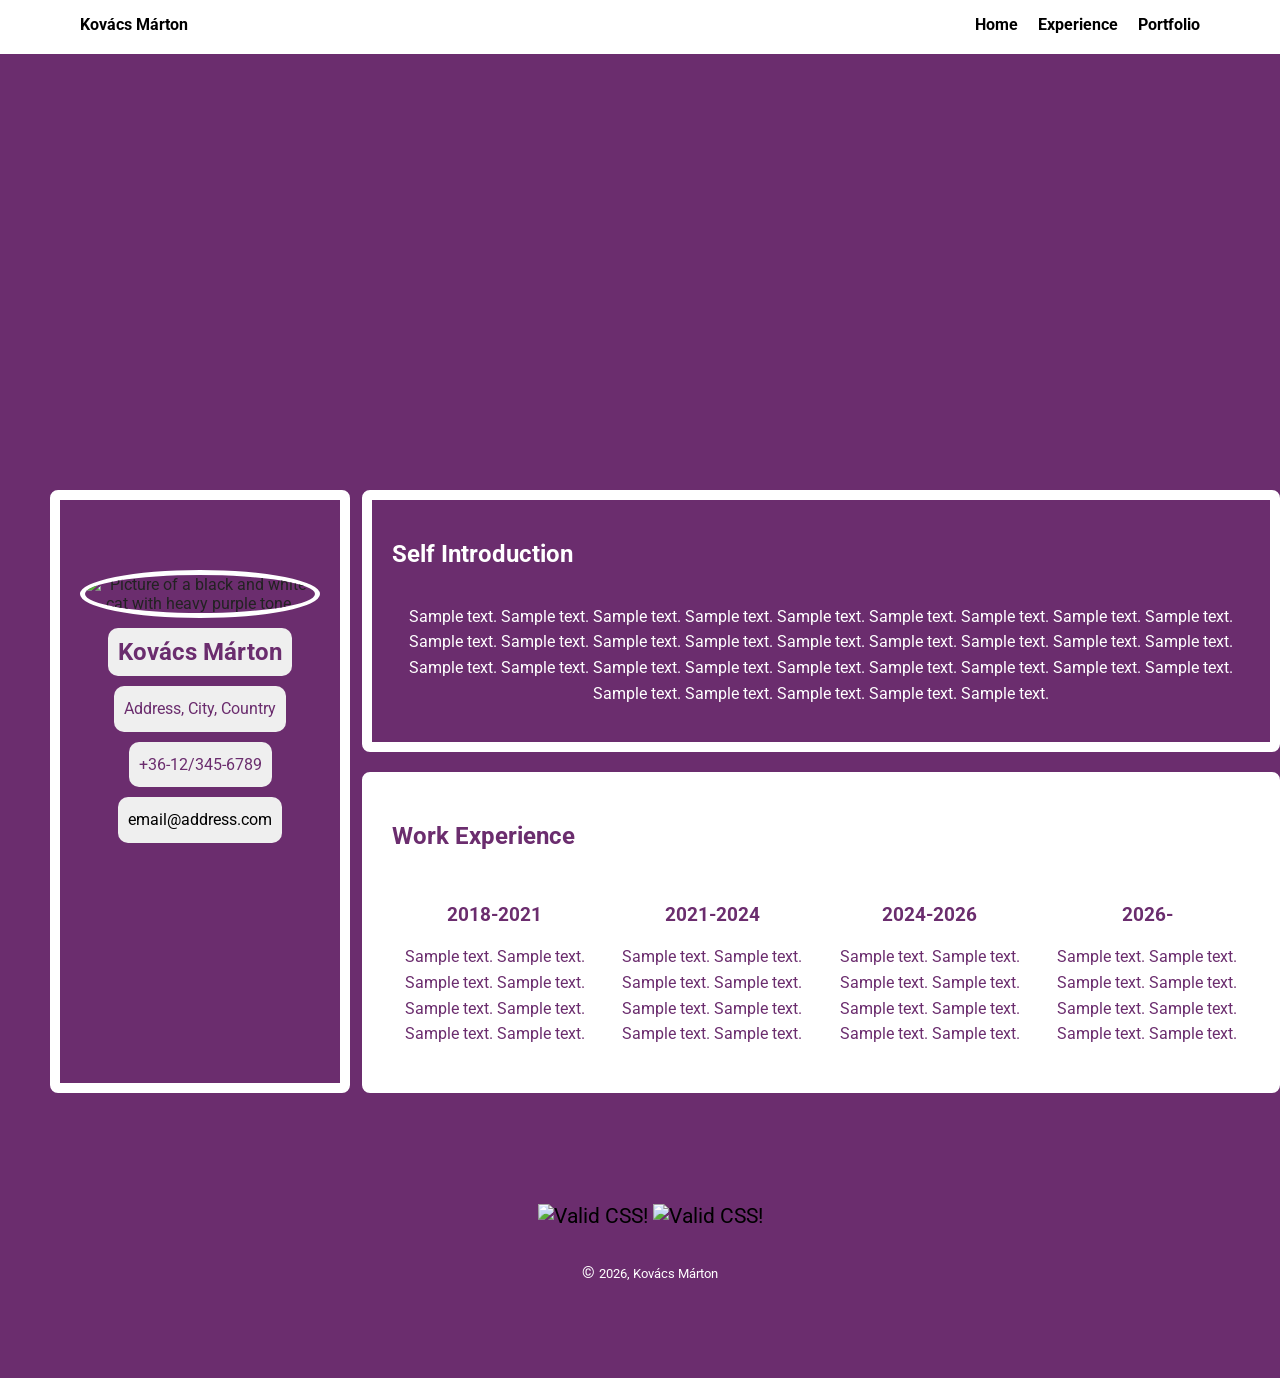
==== experience.html @ 78858fa2 "Add files via upload" ====
<!DOCTYPE html>
<html lang="en">
<head>
    <meta charset="UTF-8">
    <title>Kovács Márton's Profile</title>
    <meta name="viewport" content="width=device-width, initial-scale=1.0">
    <link rel="stylesheet" href="styles.css">
    <link href="https://fonts.googleapis.com/css?family=Muli%7CRoboto:400,300,500,700,900" rel="stylesheet"></head>
<body>
    <nav class="main-nav">
        <ul class="nav">
          <li class="name"><a>Kovács Márton</a></li>
          <li><a href="index.html">Home</a></li>
          <li><a href="experience.html">Experience</a></li>
          <li><a href="portfolio.html">Portfolio</a></li>
        </ul>
    </nav>

    <header class="exp_header"></header>

    <main class="exp_container">
        <section class="exp_section1">
            <img src="img/profile_picture_V2.jpg" alt="Picture of a black and white cat with heavy purple tone." class="exp-profile-image">
            <h2 class="exp_name">Kovács Márton</h2>
            <p class="exp_address">Address, City, Country</p>
            <p class="exp_phone">+36-12/345-6789</p>
            <p class="exp_email"><a href="mailto:email@address.com">email@address.com</a></p>
        </section>
        <div class="exp_right">
            <section class="exp_section2">
                <h1 class="exp_h1">Self Introduction</h1>
                <p>Sample text. Sample text. Sample text. Sample text. Sample text. Sample text. Sample text. Sample text. Sample text. Sample text. Sample text. Sample text. Sample text. Sample text. Sample text. Sample text.
                Sample text. Sample text. Sample text. Sample text. Sample text. Sample text. Sample text. Sample text. Sample text. Sample text. Sample text. Sample text. Sample text. Sample text. Sample text. Sample text.</p>
            </section>

            <section class="exp_section3">
                <h2 class="exp_h2">Work Experience</h2>
                <div class="exp_timeline">
                    <section class="exp_timeline_item">
                        <h3 class="exp_year">2018-2021</h3>
                        <p class="exp_desc">Sample text. Sample text. Sample text. Sample text. Sample text. Sample text. Sample text. Sample text.</p>
                    </section>
                    <section class="exp_timeline_item">
                        <h3 class="exp_year">2021-2024</h3>
                        <p class="exp_desc">Sample text. Sample text. Sample text. Sample text. Sample text. Sample text. Sample text. Sample text.</p>
                    </section>
                    <section class="exp_timeline_item">
                        <h3 class="exp_year">2024-2026</h3>
                        <p class="exp_desc">Sample text. Sample text. Sample text. Sample text. Sample text. Sample text. Sample text. Sample text.</p>
                    </section>
                    <section class="exp_timeline_item">
                        <h3 class="exp_year">2026-</h3>
                        <p class="exp_desc">Sample text. Sample text. Sample text. Sample text. Sample text. Sample text. Sample text. Sample text.</p>
                    </section>
                </div>
            </section>
        </div>
    </main>

    <footer>
      <ul>
        <li><a href="https://www.linkedin.com/in/m%C3%A1rton-kov%C3%A1cs-46202a168/" class="social linkedin" target="_blank">LinkedIn</a></li>
        <li><a href="https://github.com/Marcgate" class="social github" target="_blank">Github</a></li>
      </ul>
      <ul>
        <li>
          <p>
            <a href="https://jigsaw.w3.org/css-validator/check/referer">
                <img style="border:0;width:88px;height:31px" src="https://jigsaw.w3.org/css-validator/images/vcss" alt="Valid CSS!">
            </a>
          </p>
        </li>
        <li>
          <p>
            <a href="https://jigsaw.w3.org/css-validator/check/referer">
            <img style="border:0;width:88px;height:31px" src="https://jigsaw.w3.org/css-validator/images/vcss-blue" alt="Valid CSS!">
            </a>
          </p>
        </li>
      </ul>
      <p class="copyright">&copy; <small>2026, Kovács Márton</small></p>
    </footer>
</body>
</html>
---- styles.css ----
/* Global Layout Set-up */
* { 
  box-sizing: border-box;
}
  
body {
  margin: 0;
  padding: 0;
  text-align: center;
  font-family: 'Roboto', sans-serif;
  color: #222;
  background: #6b2d6e;
}
/* Link Styles */

a {
  text-decoration: none;
  color: black;
}
a:hover {
  color: #6633ff;
}

/* Section Styles */

.main-nav {
  width: 100%;
  background: white;
  min-height: 30px;
  padding: 10px;
  position: fixed;
  text-align: center;
}
.nav {
  display: flex;
  justify-content: space-around;
  font-weight: 700;
  list-style-type: none;
  margin: 0 auto;
  padding: 0;
}

.nav .name {
    display: block;
    margin-right: auto;
    color: black;
}
.name .hover{
  color: #6b2d6e;
}
.nav li {
  padding: 5px 10px 10px 10px;
}
.nav a {
  transition: all .5s;
}
.nav a:hover {
  color: #6b2d6e
}

header {
  text-align: center;
  background: url('img/background_picture_V2.jpg') no-repeat top center ;
  background-size: cover;
  overflow: hidden;
  padding-top: 60px;
}
header {
  line-height: 1.5;
}
header .profile-image {
  margin-top: 50px;
  width: 150px;
  height: 150px;
  border-radius: 50%;
  border: 7px solid #6b2d6e;
  transition: all .5s;
}
header .profile-image:hover {
  transform: scale(1.15);
}
.tag {
  background-color: #efefef;
  color: #6b2d6e;
  padding: 10px;
  border-radius: 10px;
  display: table;
  margin: 10px auto;
} 
.location {
  background-color: #6b2d6e;
  color: white;
}
.card {
  margin: 30px;
  padding: 20px 40px 40px;
  max-width: 500px;
  text-align: left;
  background: #fff;
  border-bottom: 4px solid #ccc;
  border-radius: 6px;
  transition: all .5s;
  color: #6b2d6e;
}
.card:hover {
  border-color: #ff99ff;
}

ul.skills {
  padding: 0;
  text-align: center;
}

.skills li {
  border-radius: 6px;
  display: inline-block;
  background: white;
  color: #6b2d6e;
  padding: 5px 10px;
  margin: 2px;
  border: #6b2d6e solid 2px;
}

.skills li:nth-child(odd) {
  background: #6b2d6e;
  color: white;
}

footer {
  width: 100%;
  min-height: 30px;
  padding: 20px 0 40px 20px;
}

footer .copyright {
  top: -8px;
  font-size: .75em;
  color: white;
}

footer ul {
  list-style-type: none;
  margin: 0;
  padding: 0;
}

footer ul li {
  display: inline-block;
}

a.social {
  display: inline-block;
  text-indent: -9999px;
  margin-left: 5px;
  width: 30px;
  height: 30px;
  background-size: 30px 30px;
  opacity: .4;
  transition: all .5s;
}
a.twitter {
  background-image: url(images/twitter.svg);
}
a.linkedin {
  background-image: url(img/linkedin2.svg);
}
a.github {
  background-image: url(img/github2.svg);
}
a.social:hover {
  opacity: 1;
}
.clearfix {
  clear: both;
}

/* Styling for the 'Experiences' page */
.exp_header {
  background: url('img/background_picture_2.jpg') no-repeat top center ;
  background-size: cover;
  overflow: hidden;
  padding-top: 60px;
}

.exp-profile-image {
  margin-top: 50px;
  width: 150px;
  height: 150px;
  border-radius: 50%;
  border: 5px solid white;
  transition: all .5s;
}

.exp_container {
  display: flex;
  gap: 12px;
  box-sizing: border-box;
  padding-left: 50px;
}

.exp_section1 {
  width: 200px;
  padding: 20px;
  border-radius: 8px;
  flex: 1 1 0;
  background: #6b2d6e;
  border: white solid 10px;
  flex-direction: column;
  max-width: 300px;
}

.exp_right {
  flex: 1 1 0;
  max-width: 1000px;
}

.exp_section2 {
  margin-bottom: 20px;
}

.exp_section2, .exp_section3 {
  padding: 20px;
  border-radius: 8px;
  display: flex;
  flex-direction: column;
  background: #6b2d6e;
  border: white solid 10px;
  color: white;
}

.exp_name {
  background-color: #efefef;
  color: #6b2d6e;
  padding: 10px;
  border-radius: 10px;
  display: table;
  margin: 10px auto;
}

.exp_address {
  background-color: #efefef;
  color: #6b2d6e;
  padding: 10px;
  border-radius: 10px;
  display: table;
  margin: 10px auto;
}

.exp_phone {
  background-color: #efefef;
  color: #6b2d6e;
  padding: 10px;
  border-radius: 10px;
  display: table;
  margin: 10px auto;
}

.exp_email {
  background-color: #efefef;
  color: #6b2d6e;
  padding: 10px;
  border-radius: 10px;
  display: table;
  margin: 10px auto;
}

.exp_h1 {
  text-align: left;
}

/* Styling for the work experience timeline */
.exp_h2 {
  text-align: left;
  color: #6b2d6e;
}

.exp_desc {
  color: #6b2d6e;
}

.exp_year {
  color: #6b2d6e;
  font-weight: bold;
}

.exp_timeline_item {
  text-align: center;
}

.exp_timeline {
  display: grid;
  grid-template-columns: repeat(4, 1fr);
  gap: 12px;
  width: 100%;
}

.exp_section3 {
  display: flex;
  flex: 1;
  width: 100%;
  gap: 15px;
  background-color: white;
}

/* Stylig for the 'Portfolio' page. */

.port_h1 {
  padding-left: 50px;
  text-align: left;
  color: white;
}

.port_white {
  background-color: white;
  color: #6b2d6e;
  display: flex;
  padding: 20px;
  gap: 50px;
  border-radius: 5px;
  max-width: 1000px;
  transition: all .5s;
}

.port_purple {
  background-color: #6b2d6e;
  color: white;
  display: flex;
  padding: 20px;
  gap: 50px;
  border: solid white 5px;
  border-radius: 5px;
  margin: 20px 0;
  max-width: 1000px;
  transition: all .5s;
}

.port_purple:hover, .port_white:hover {
  transform: scale(1.05);
}

.port_white img, .port_purple img {
  width: 200px;
  height: 200px;
}

.port_ul{
  list-style-type: none;
}

.port_header {
  background: url('img/background_picture_3.jpg') no-repeat top center ;
  background-size: cover;
  overflow: hidden;
  padding-top: 60px;
}

/* Styles for larger screens */
@media screen and (min-width: 720px) {
  
  .flex {
      display: -ms-flexbox;      /* TWEENER - IE 10 */
      display: flex; 
      max-width: 1200px;
      -ms-flex-pack: distribute;
      justify-content: space-around;
      margin: 0 auto;
  }

  header {
    min-height: 470px;
  }

  .nav {
    max-width: 1200px;
    padding: 0 30px;
  }


  main {
    padding-top: 20px;
  }

  main p {
    line-height: 1.6em;
  }

  footer {
    font-size: 1.3em;
    max-width: 1200px;
    margin: 40px auto;
  }

}
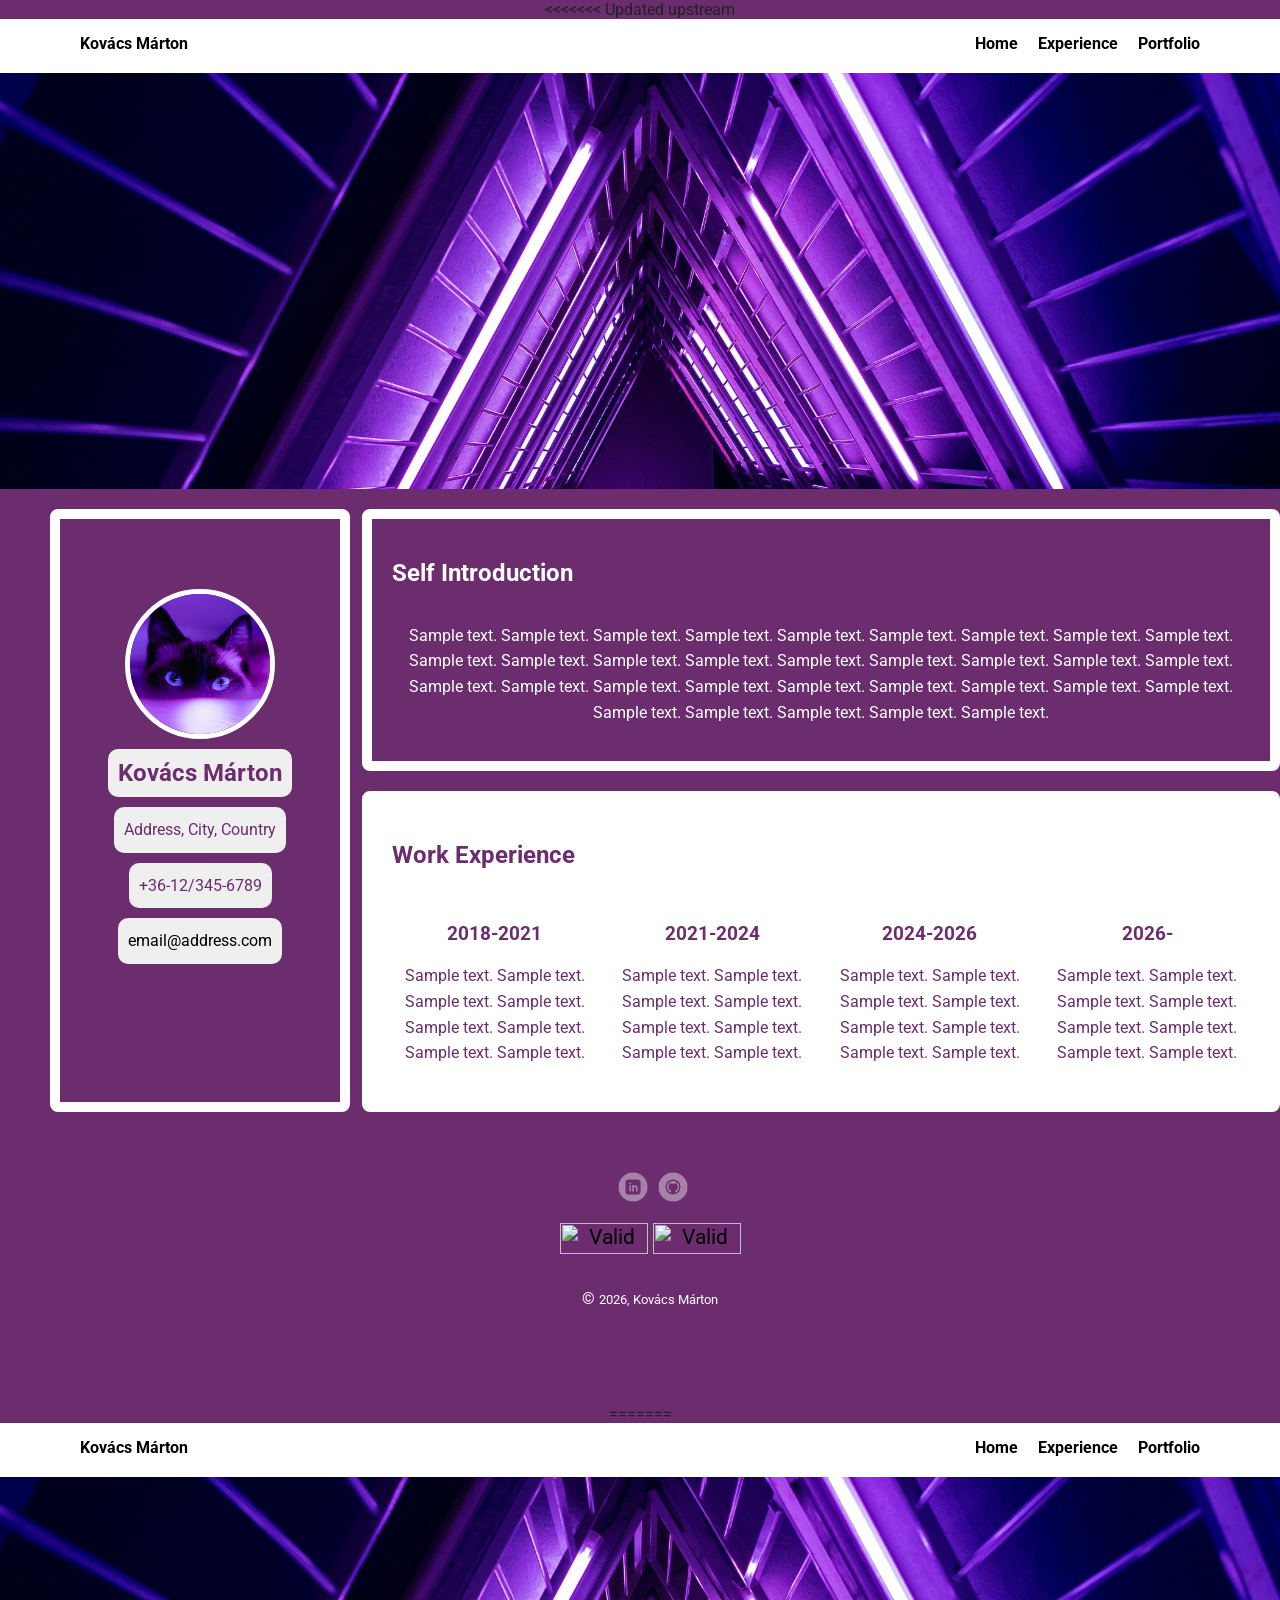
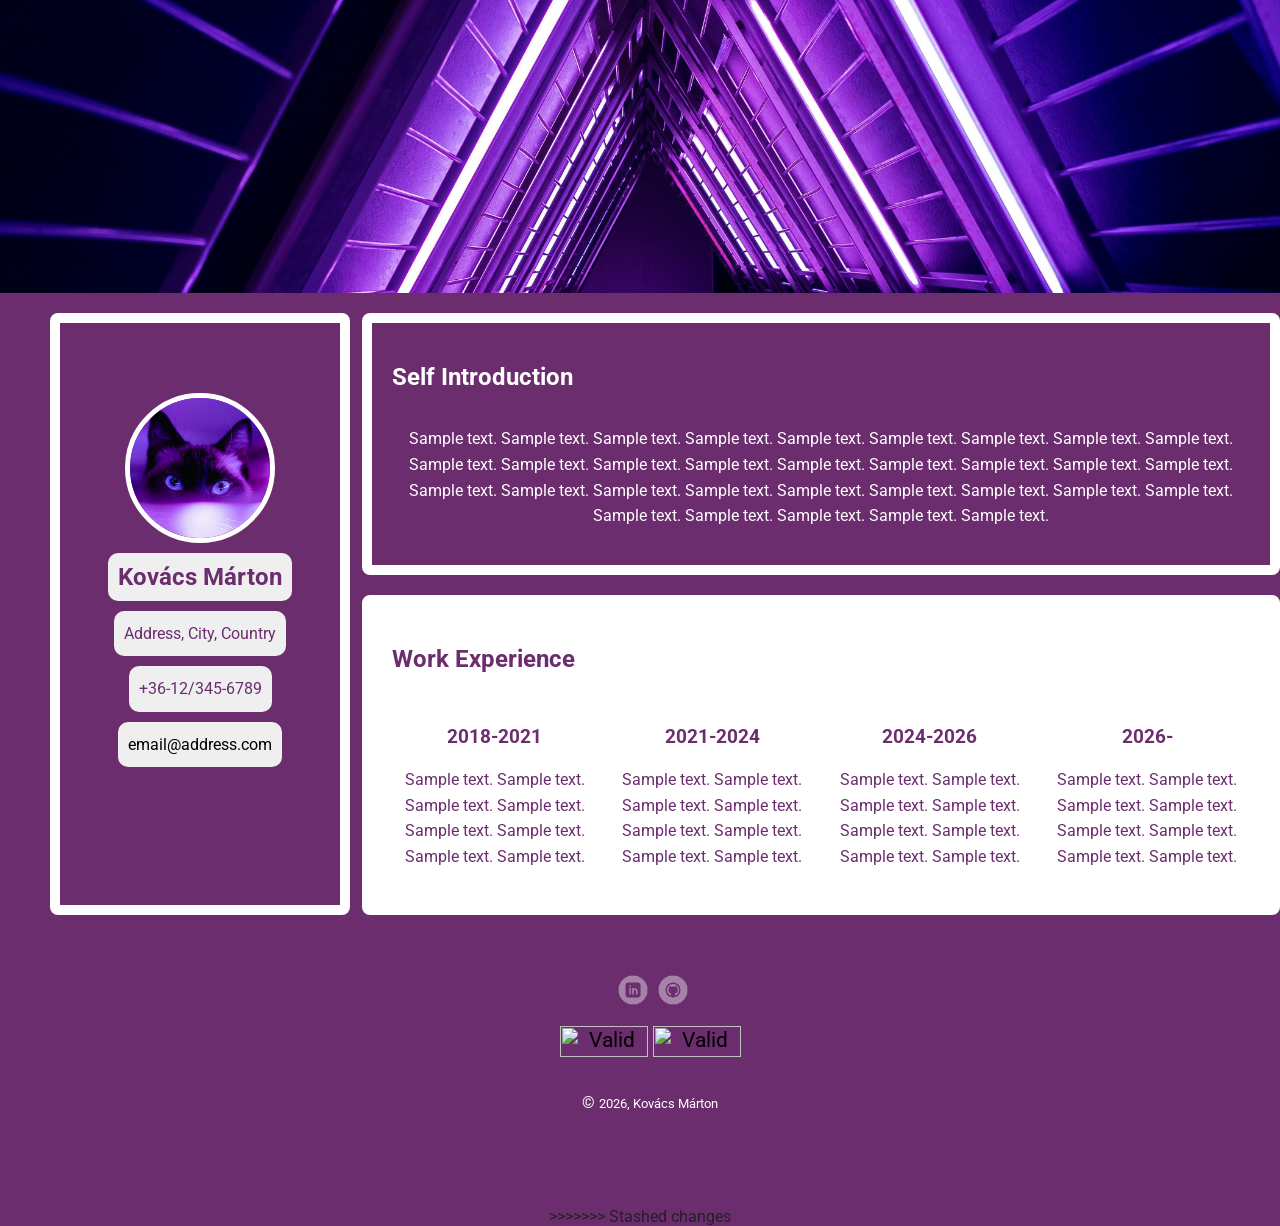
==== commit f4fe8dae: "Initial release. Initial release." ====
--- a/experience.html
+++ b/experience.html
@@ -1,3 +1,4 @@
+<<<<<<< Updated upstream
 <!DOCTYPE html>
 <html lang="en">
 <head>
@@ -81,4 +82,89 @@
       <p class="copyright">&copy; <small>2026, Kovács Márton</small></p>
     </footer>
 </body>
+=======
+<!DOCTYPE html>
+<html lang="en">
+<head>
+    <meta charset="UTF-8">
+    <title>Kovács Márton's Profile</title>
+    <meta name="viewport" content="width=device-width, initial-scale=1.0">
+    <link rel="stylesheet" href="styles.css">
+    <link href="https://fonts.googleapis.com/css?family=Muli%7CRoboto:400,300,500,700,900" rel="stylesheet"></head>
+<body>
+    <nav class="main-nav">
+        <ul class="nav">
+          <li class="name"><a>Kovács Márton</a></li>
+          <li><a href="index.html">Home</a></li>
+          <li><a href="experience.html">Experience</a></li>
+          <li><a href="portfolio.html">Portfolio</a></li>
+        </ul>
+    </nav>
+
+    <header class="exp_header"></header>
+
+    <main class="exp_container">
+        <section class="exp_section1">
+            <img src="img/profile_picture_V2.jpg" alt="Picture of a black and white cat with heavy purple tone." class="exp-profile-image">
+            <h2 class="exp_name">Kovács Márton</h2>
+            <p class="exp_address">Address, City, Country</p>
+            <p class="exp_phone">+36-12/345-6789</p>
+            <p class="exp_email"><a href="mailto:email@address.com">email@address.com</a></p>
+        </section>
+        <div class="exp_right">
+            <section class="exp_section2">
+                <h1 class="exp_h1">Self Introduction</h1>
+                <p>Sample text. Sample text. Sample text. Sample text. Sample text. Sample text. Sample text. Sample text. Sample text. Sample text. Sample text. Sample text. Sample text. Sample text. Sample text. Sample text.
+                Sample text. Sample text. Sample text. Sample text. Sample text. Sample text. Sample text. Sample text. Sample text. Sample text. Sample text. Sample text. Sample text. Sample text. Sample text. Sample text.</p>
+            </section>
+
+            <section class="exp_section3">
+                <h2 class="exp_h2">Work Experience</h2>
+                <div class="exp_timeline">
+                    <section class="exp_timeline_item">
+                        <h3 class="exp_year">2018-2021</h3>
+                        <p class="exp_desc">Sample text. Sample text. Sample text. Sample text. Sample text. Sample text. Sample text. Sample text.</p>
+                    </section>
+                    <section class="exp_timeline_item">
+                        <h3 class="exp_year">2021-2024</h3>
+                        <p class="exp_desc">Sample text. Sample text. Sample text. Sample text. Sample text. Sample text. Sample text. Sample text.</p>
+                    </section>
+                    <section class="exp_timeline_item">
+                        <h3 class="exp_year">2024-2026</h3>
+                        <p class="exp_desc">Sample text. Sample text. Sample text. Sample text. Sample text. Sample text. Sample text. Sample text.</p>
+                    </section>
+                    <section class="exp_timeline_item">
+                        <h3 class="exp_year">2026-</h3>
+                        <p class="exp_desc">Sample text. Sample text. Sample text. Sample text. Sample text. Sample text. Sample text. Sample text.</p>
+                    </section>
+                </div>
+            </section>
+        </div>
+    </main>
+
+    <footer>
+      <ul>
+        <li><a href="https://www.linkedin.com/in/m%C3%A1rton-kov%C3%A1cs-46202a168/" class="social linkedin" target="_blank">LinkedIn</a></li>
+        <li><a href="https://github.com/Marcgate" class="social github" target="_blank">Github</a></li>
+      </ul>
+      <ul>
+        <li>
+          <p>
+            <a href="https://jigsaw.w3.org/css-validator/check/referer">
+                <img style="border:0;width:88px;height:31px" src="https://jigsaw.w3.org/css-validator/images/vcss" alt="Valid CSS!">
+            </a>
+          </p>
+        </li>
+        <li>
+          <p>
+            <a href="https://jigsaw.w3.org/css-validator/check/referer">
+            <img style="border:0;width:88px;height:31px" src="https://jigsaw.w3.org/css-validator/images/vcss-blue" alt="Valid CSS!">
+            </a>
+          </p>
+        </li>
+      </ul>
+      <p class="copyright">&copy; <small>2026, Kovács Márton</small></p>
+    </footer>
+</body>
+>>>>>>> Stashed changes
 </html>
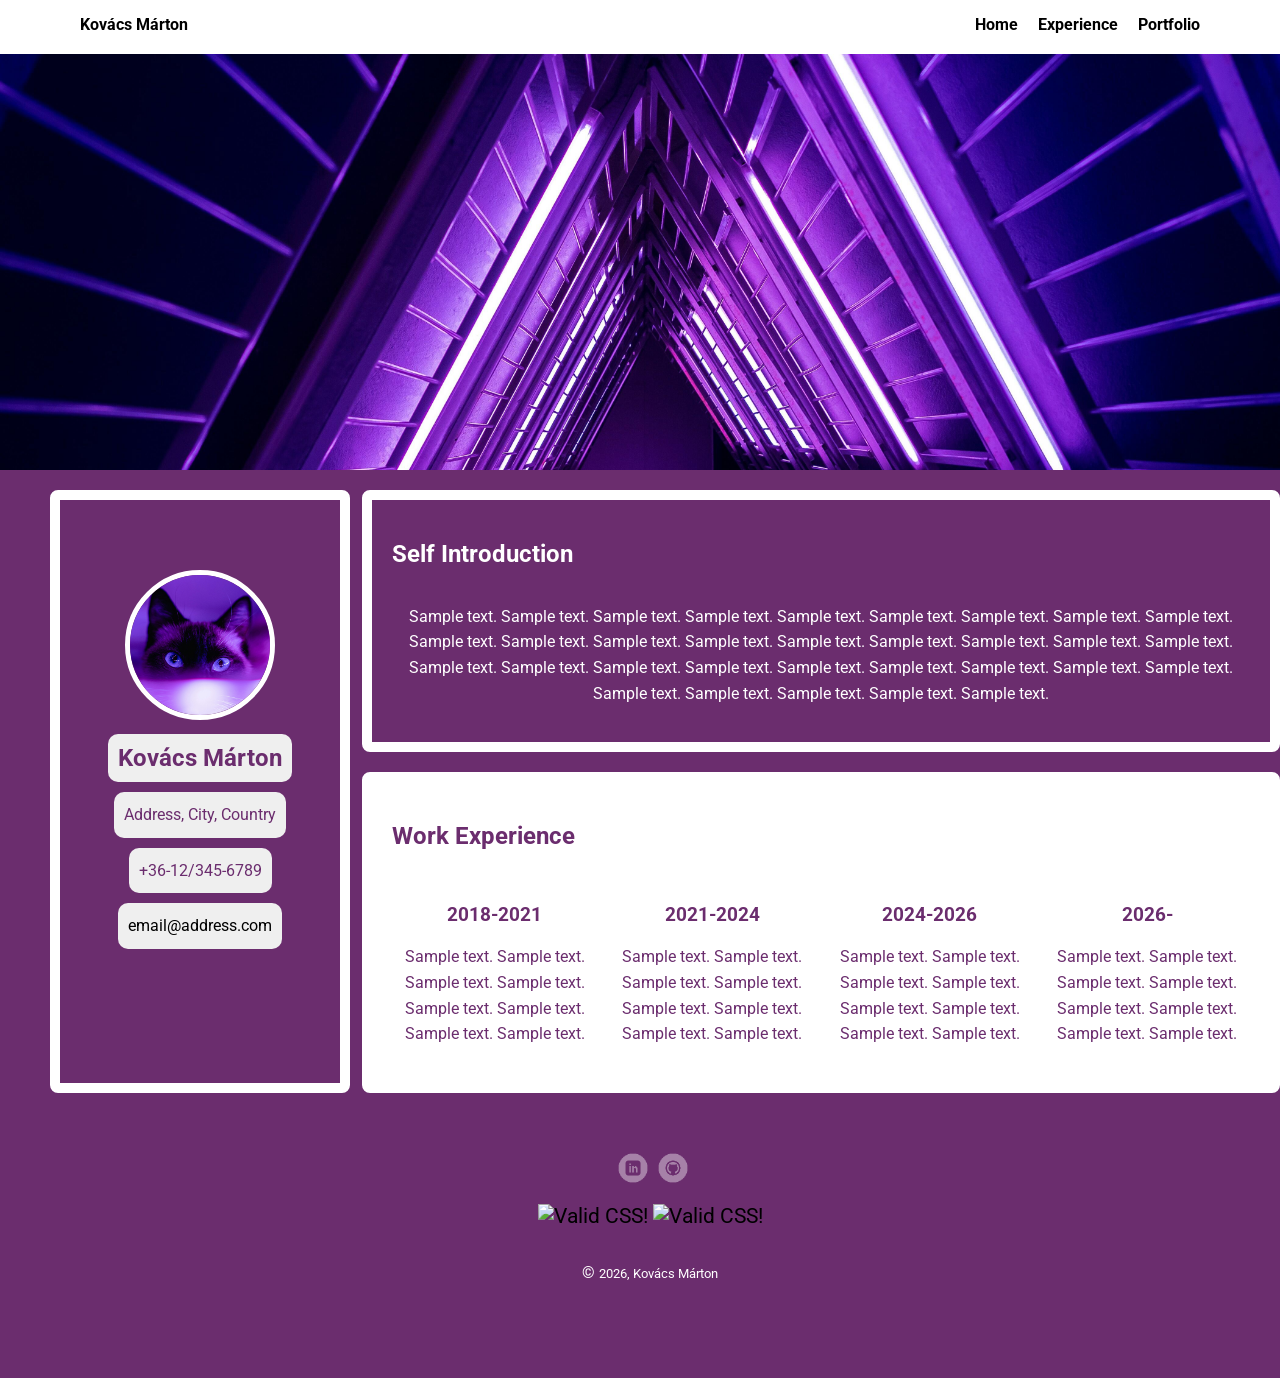
==== commit 56e8f603: "Initial release. Initial release." ====
--- a/experience.html
+++ b/experience.html
@@ -1,88 +1,3 @@
-<<<<<<< Updated upstream
-<!DOCTYPE html>
-<html lang="en">
-<head>
-    <meta charset="UTF-8">
-    <title>Kovács Márton's Profile</title>
-    <meta name="viewport" content="width=device-width, initial-scale=1.0">
-    <link rel="stylesheet" href="styles.css">
-    <link href="https://fonts.googleapis.com/css?family=Muli%7CRoboto:400,300,500,700,900" rel="stylesheet"></head>
-<body>
-    <nav class="main-nav">
-        <ul class="nav">
-          <li class="name"><a>Kovács Márton</a></li>
-          <li><a href="index.html">Home</a></li>
-          <li><a href="experience.html">Experience</a></li>
-          <li><a href="portfolio.html">Portfolio</a></li>
-        </ul>
-    </nav>
-
-    <header class="exp_header"></header>
-
-    <main class="exp_container">
-        <section class="exp_section1">
-            <img src="img/profile_picture_V2.jpg" alt="Picture of a black and white cat with heavy purple tone." class="exp-profile-image">
-            <h2 class="exp_name">Kovács Márton</h2>
-            <p class="exp_address">Address, City, Country</p>
-            <p class="exp_phone">+36-12/345-6789</p>
-            <p class="exp_email"><a href="mailto:email@address.com">email@address.com</a></p>
-        </section>
-        <div class="exp_right">
-            <section class="exp_section2">
-                <h1 class="exp_h1">Self Introduction</h1>
-                <p>Sample text. Sample text. Sample text. Sample text. Sample text. Sample text. Sample text. Sample text. Sample text. Sample text. Sample text. Sample text. Sample text. Sample text. Sample text. Sample text.
-                Sample text. Sample text. Sample text. Sample text. Sample text. Sample text. Sample text. Sample text. Sample text. Sample text. Sample text. Sample text. Sample text. Sample text. Sample text. Sample text.</p>
-            </section>
-
-            <section class="exp_section3">
-                <h2 class="exp_h2">Work Experience</h2>
-                <div class="exp_timeline">
-                    <section class="exp_timeline_item">
-                        <h3 class="exp_year">2018-2021</h3>
-                        <p class="exp_desc">Sample text. Sample text. Sample text. Sample text. Sample text. Sample text. Sample text. Sample text.</p>
-                    </section>
-                    <section class="exp_timeline_item">
-                        <h3 class="exp_year">2021-2024</h3>
-                        <p class="exp_desc">Sample text. Sample text. Sample text. Sample text. Sample text. Sample text. Sample text. Sample text.</p>
-                    </section>
-                    <section class="exp_timeline_item">
-                        <h3 class="exp_year">2024-2026</h3>
-                        <p class="exp_desc">Sample text. Sample text. Sample text. Sample text. Sample text. Sample text. Sample text. Sample text.</p>
-                    </section>
-                    <section class="exp_timeline_item">
-                        <h3 class="exp_year">2026-</h3>
-                        <p class="exp_desc">Sample text. Sample text. Sample text. Sample text. Sample text. Sample text. Sample text. Sample text.</p>
-                    </section>
-                </div>
-            </section>
-        </div>
-    </main>
-
-    <footer>
-      <ul>
-        <li><a href="https://www.linkedin.com/in/m%C3%A1rton-kov%C3%A1cs-46202a168/" class="social linkedin" target="_blank">LinkedIn</a></li>
-        <li><a href="https://github.com/Marcgate" class="social github" target="_blank">Github</a></li>
-      </ul>
-      <ul>
-        <li>
-          <p>
-            <a href="https://jigsaw.w3.org/css-validator/check/referer">
-                <img style="border:0;width:88px;height:31px" src="https://jigsaw.w3.org/css-validator/images/vcss" alt="Valid CSS!">
-            </a>
-          </p>
-        </li>
-        <li>
-          <p>
-            <a href="https://jigsaw.w3.org/css-validator/check/referer">
-            <img style="border:0;width:88px;height:31px" src="https://jigsaw.w3.org/css-validator/images/vcss-blue" alt="Valid CSS!">
-            </a>
-          </p>
-        </li>
-      </ul>
-      <p class="copyright">&copy; <small>2026, Kovács Márton</small></p>
-    </footer>
-</body>
-=======
 <!DOCTYPE html>
 <html lang="en">
 <head>
@@ -166,5 +81,4 @@
       <p class="copyright">&copy; <small>2026, Kovács Márton</small></p>
     </footer>
 </body>
->>>>>>> Stashed changes
 </html>
